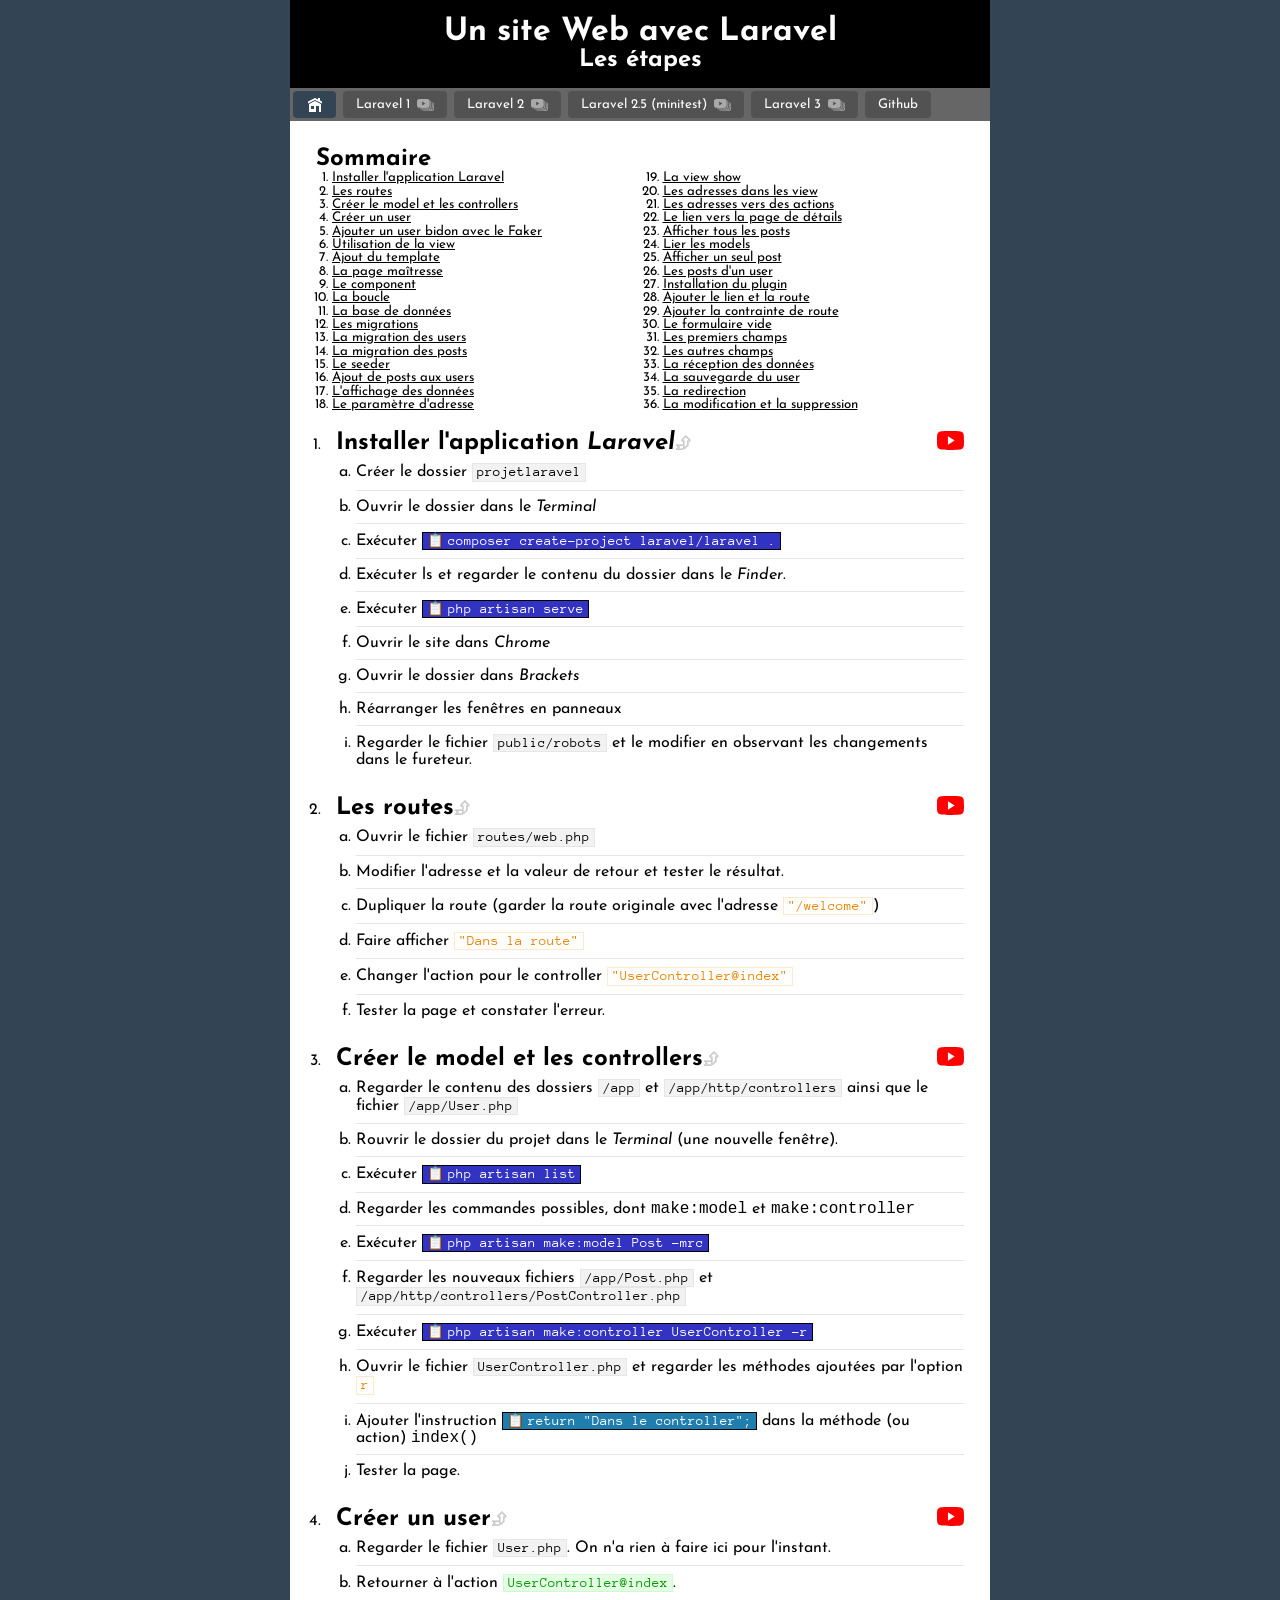
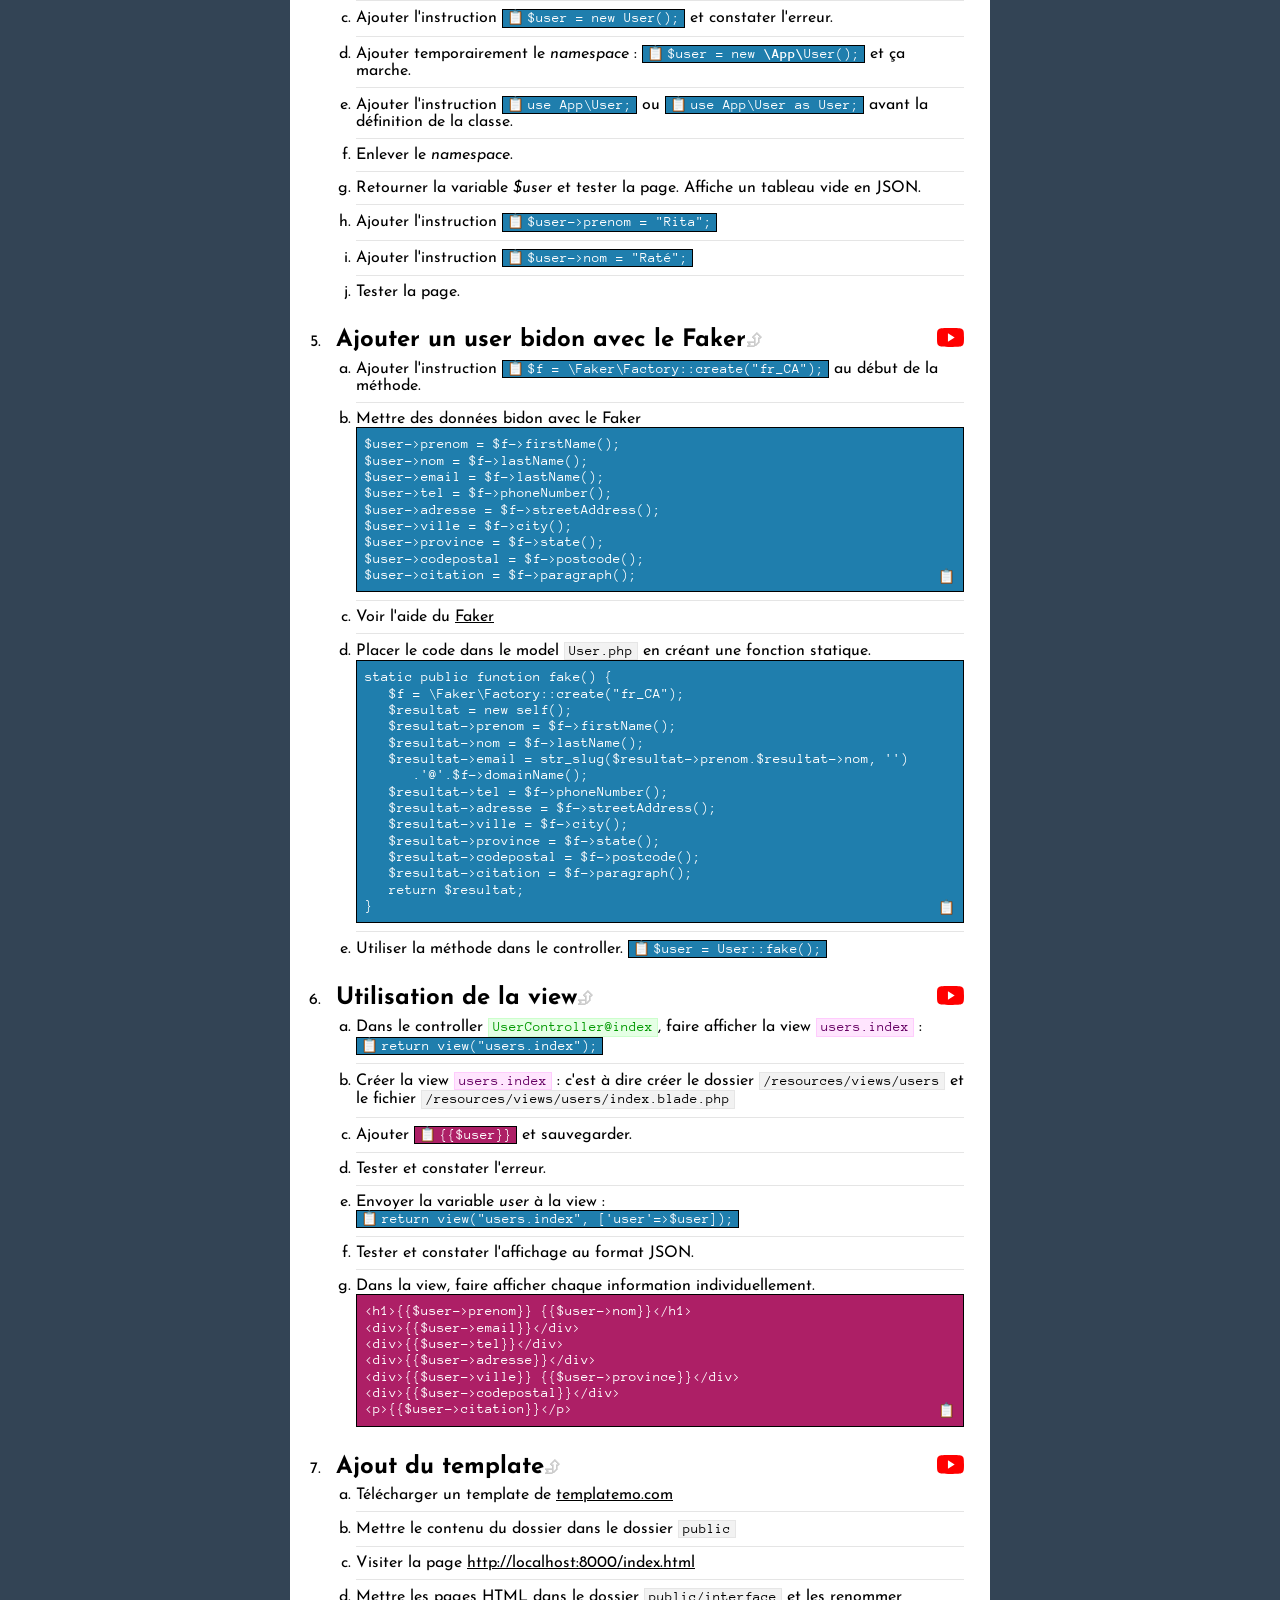
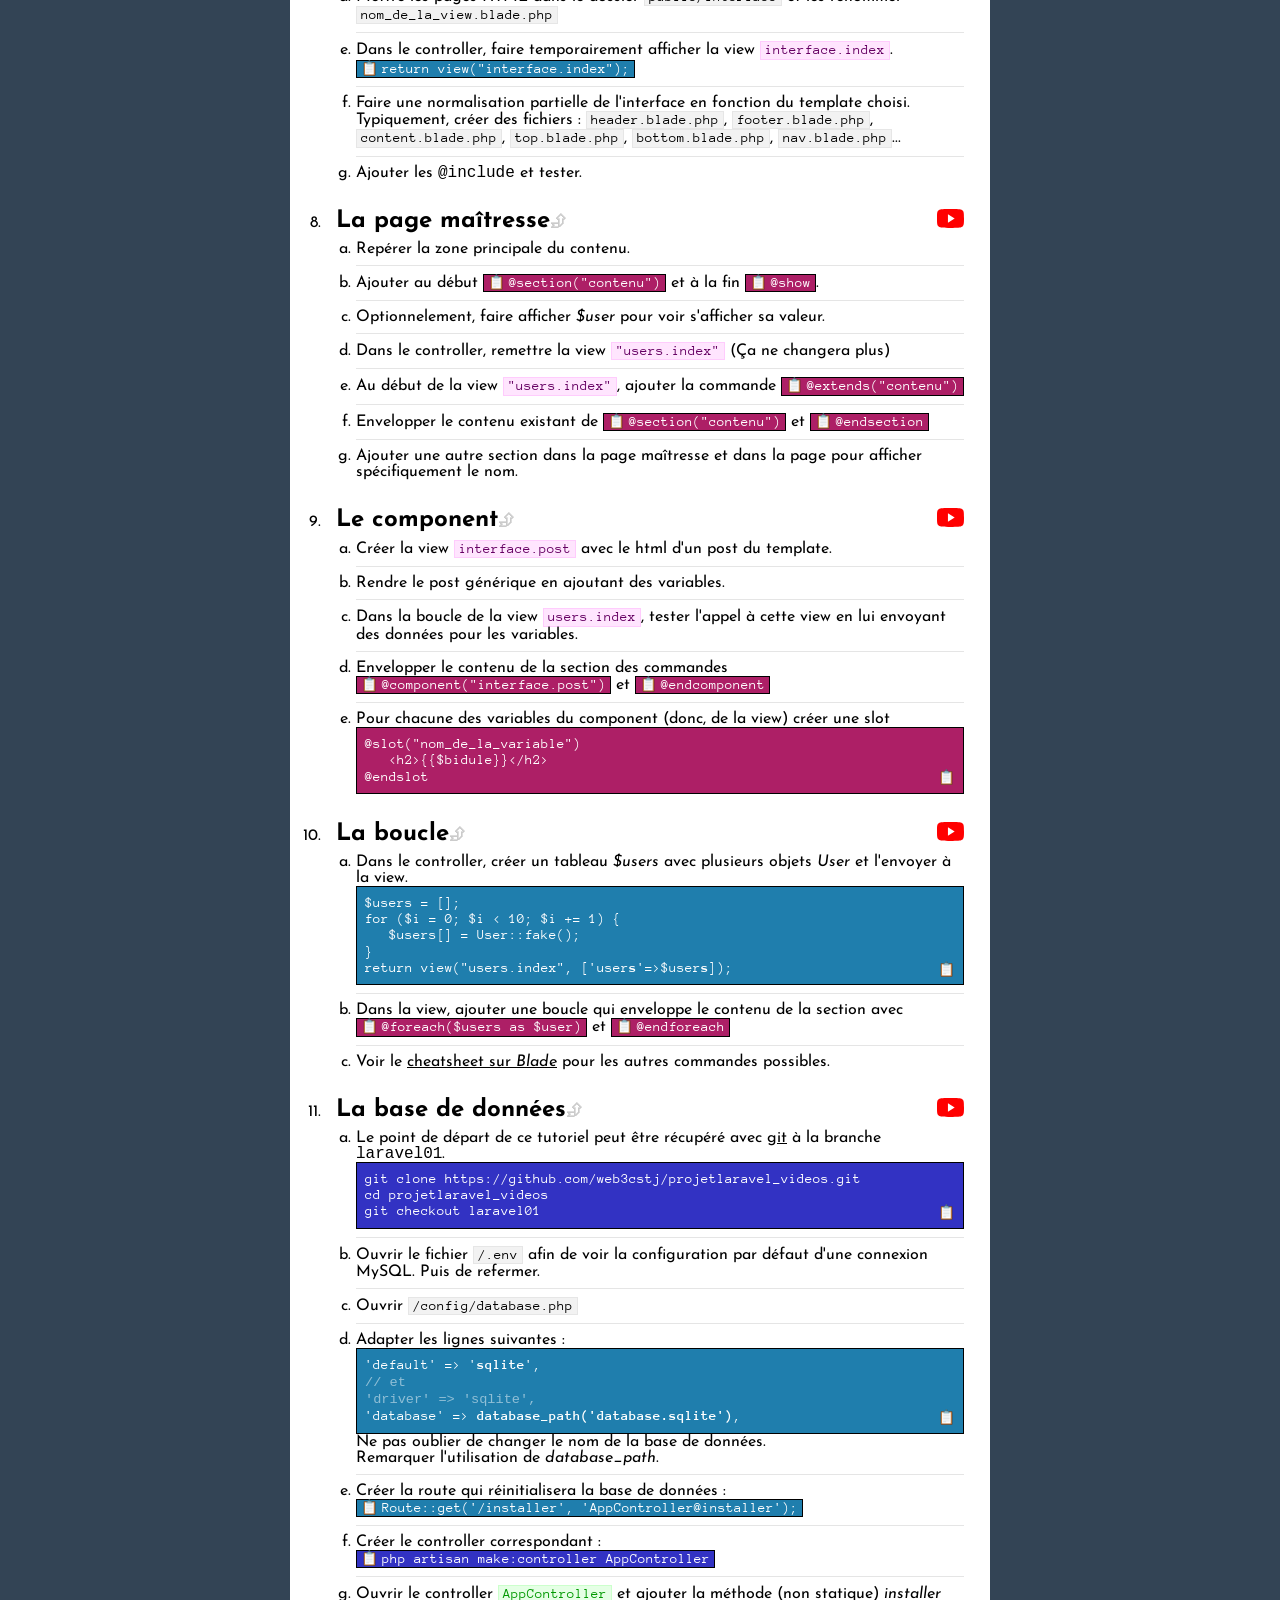
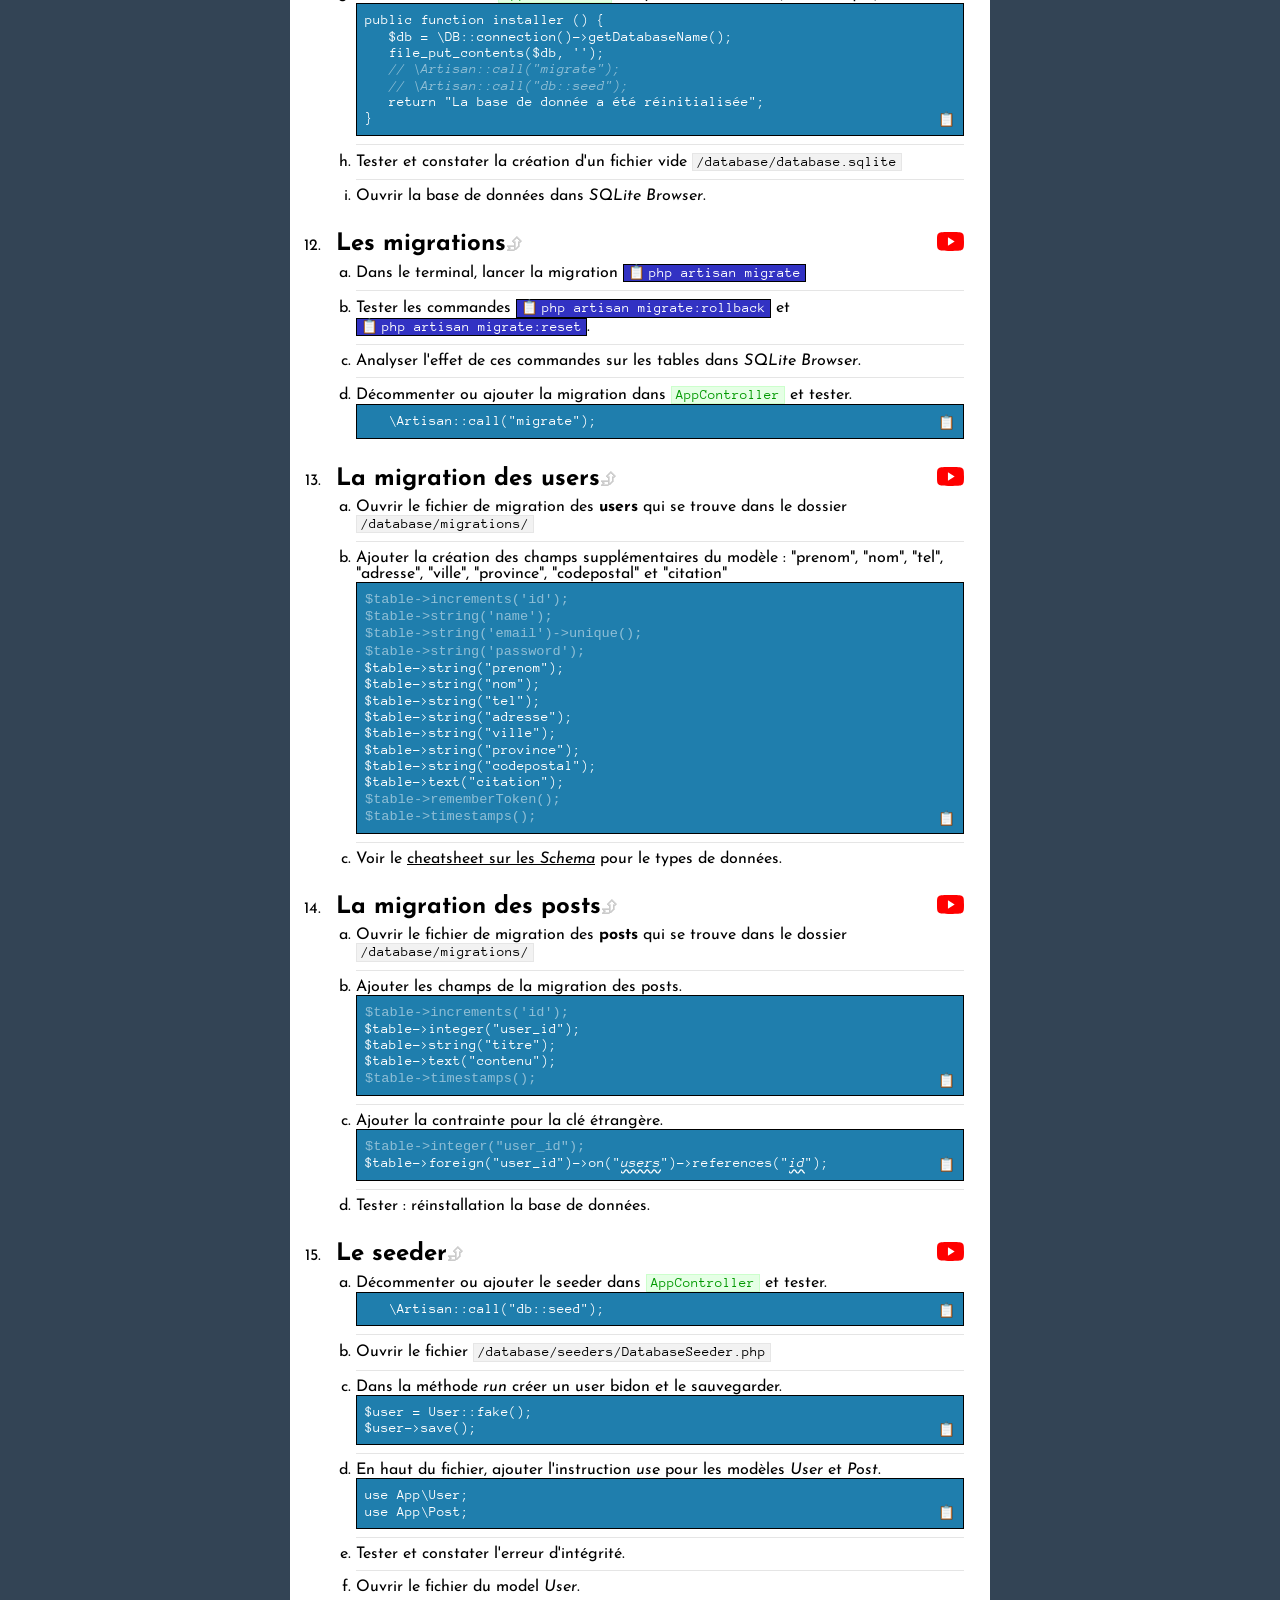
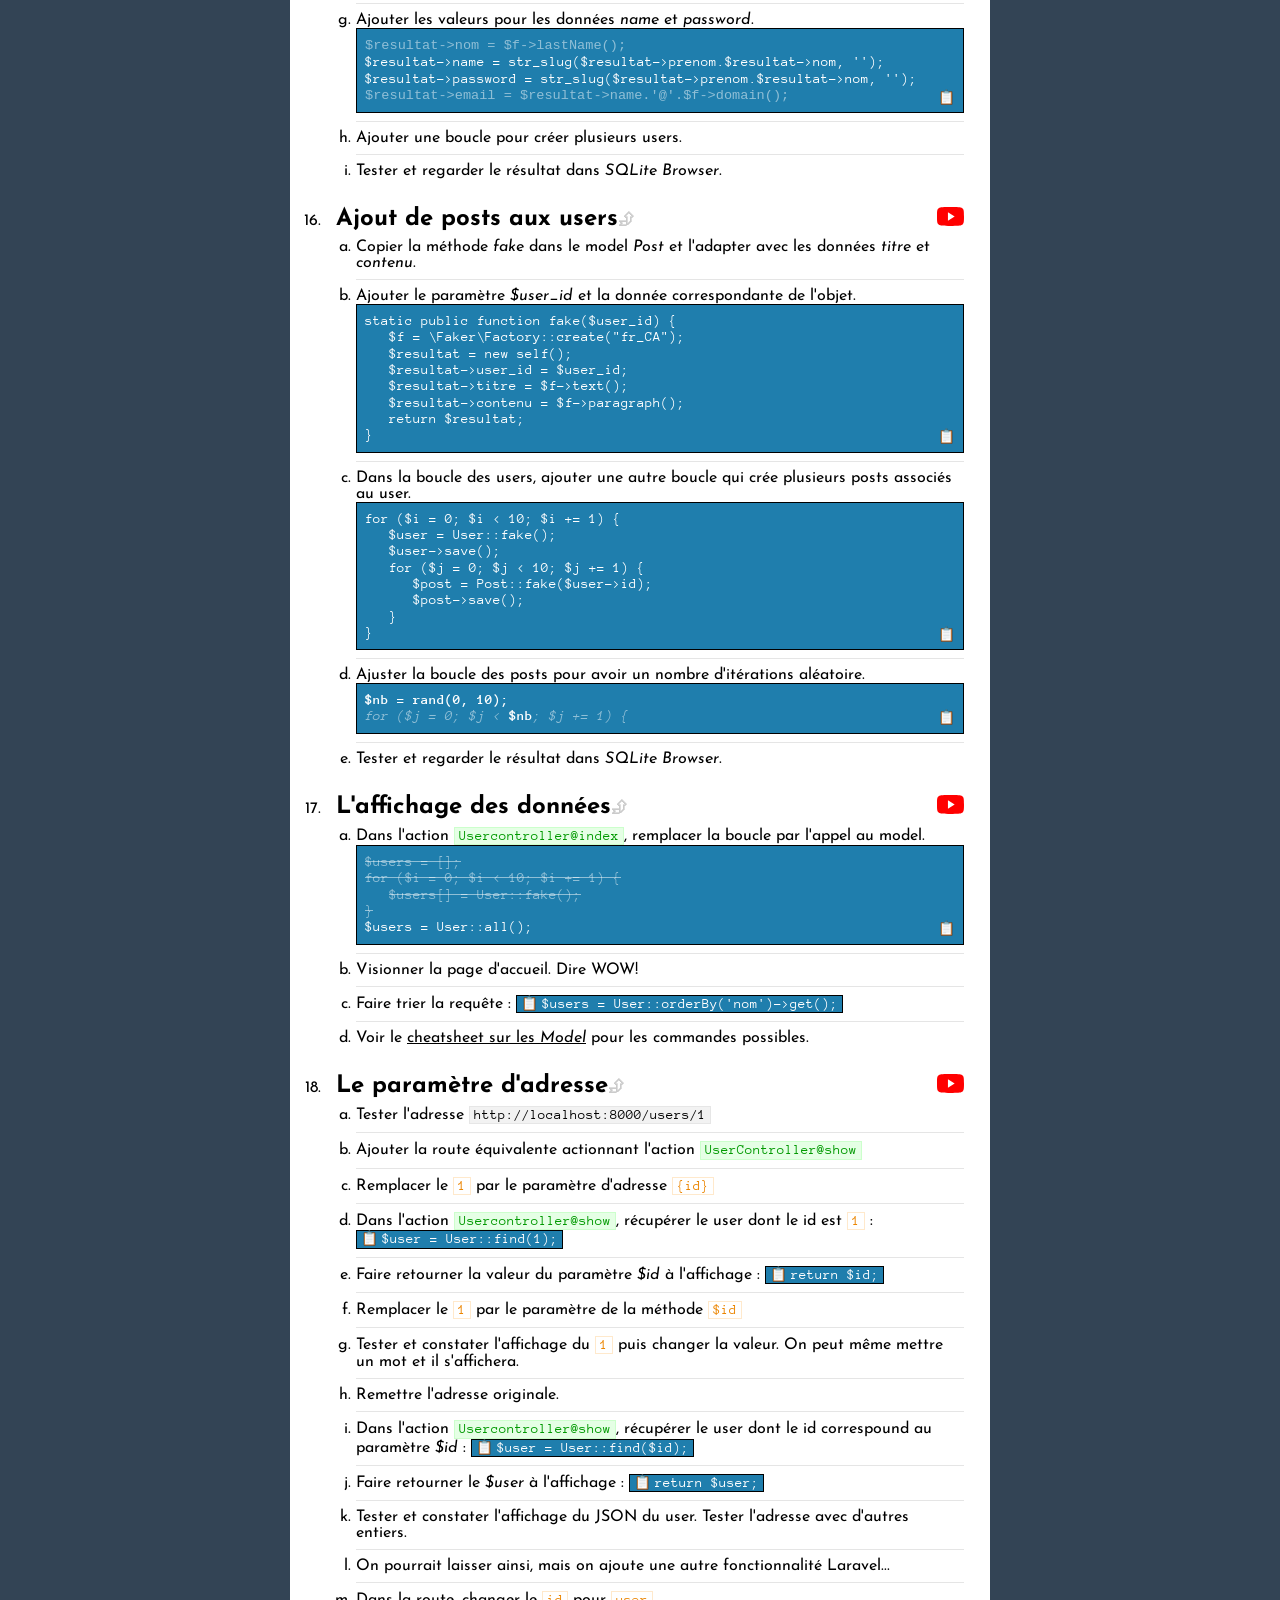
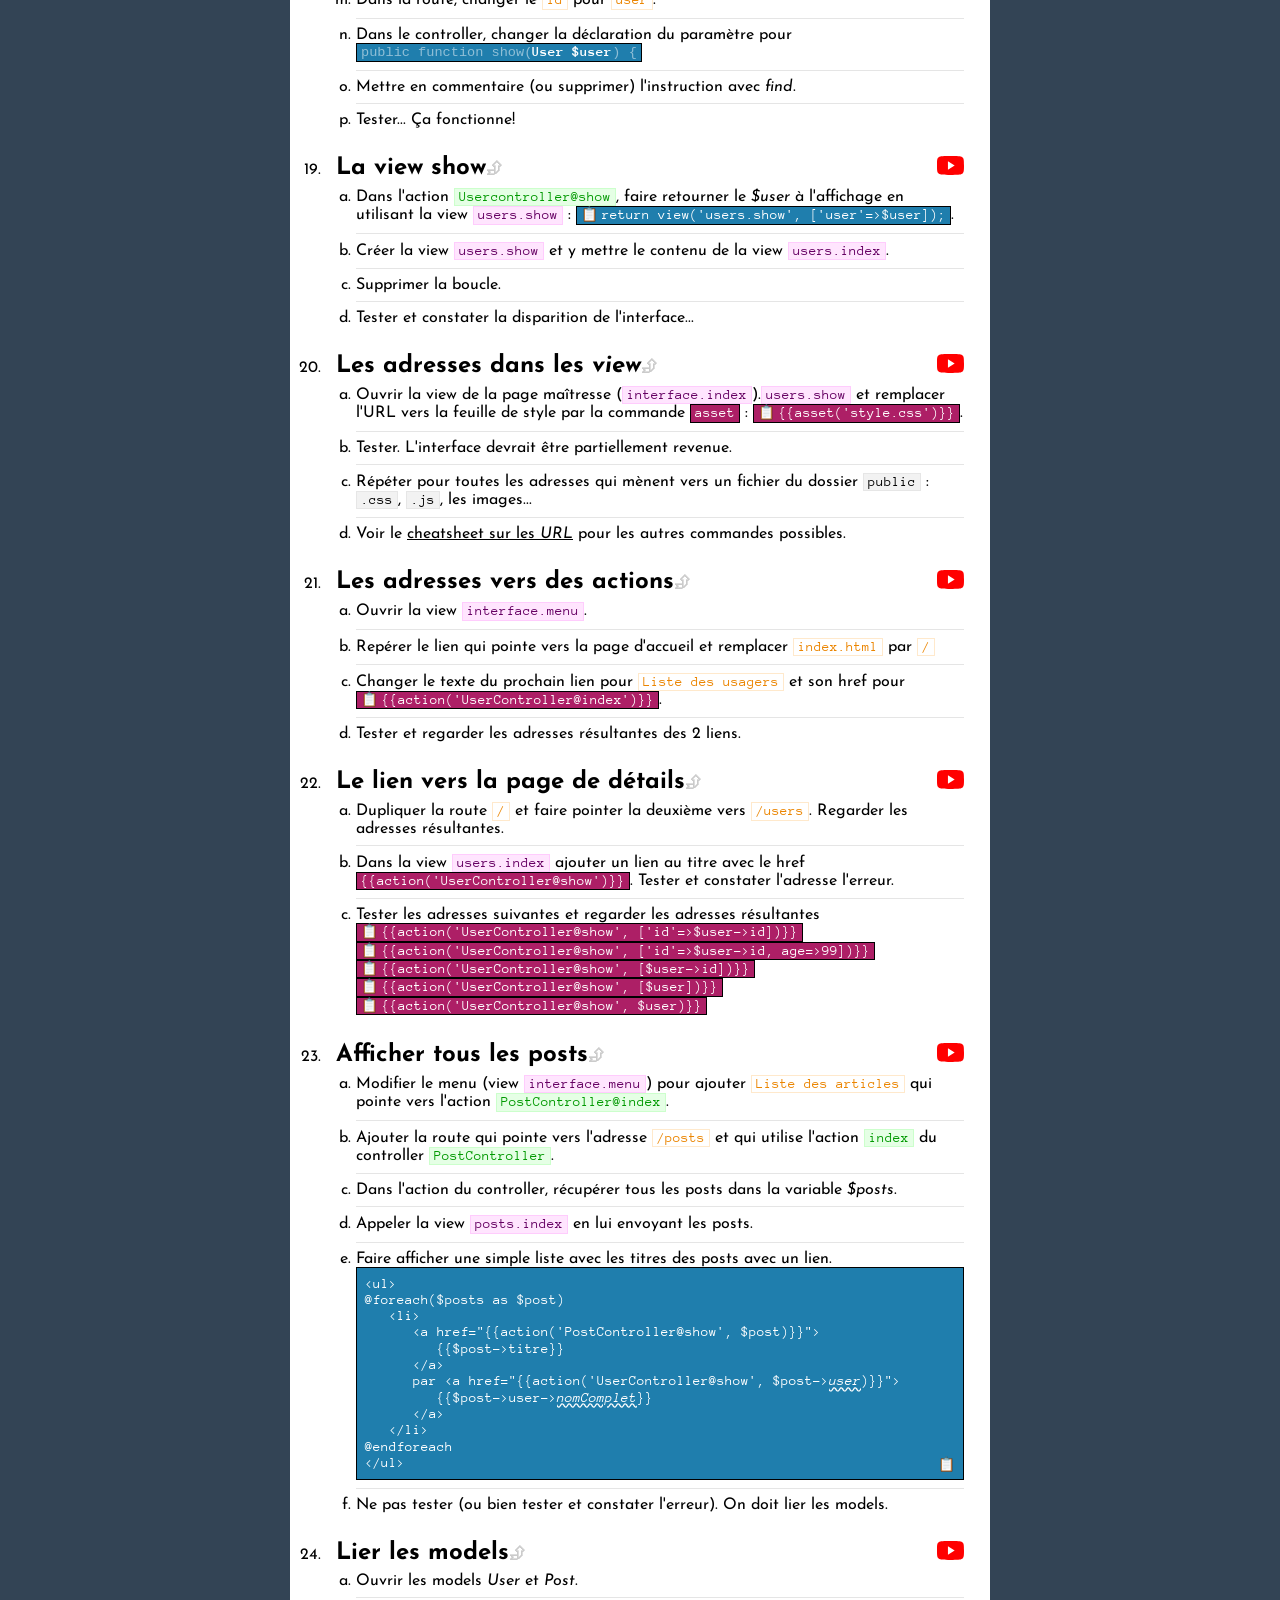
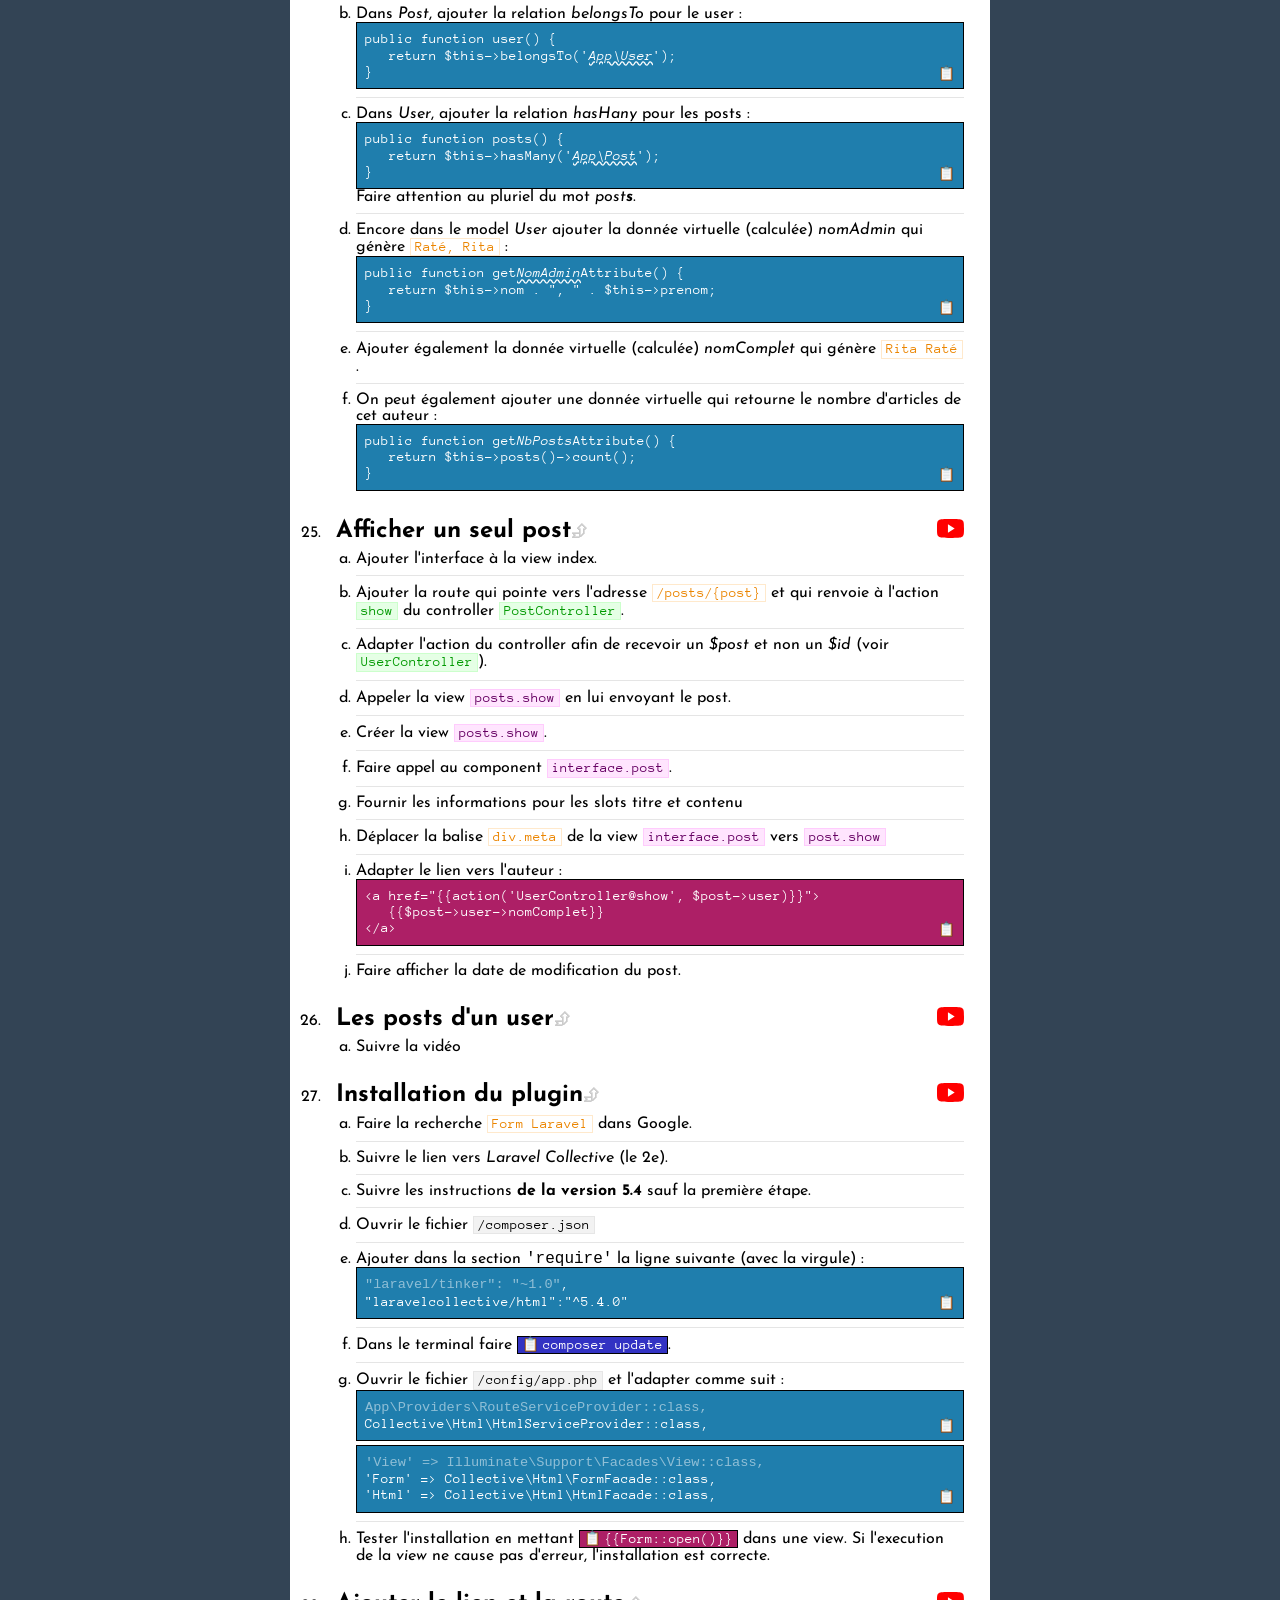
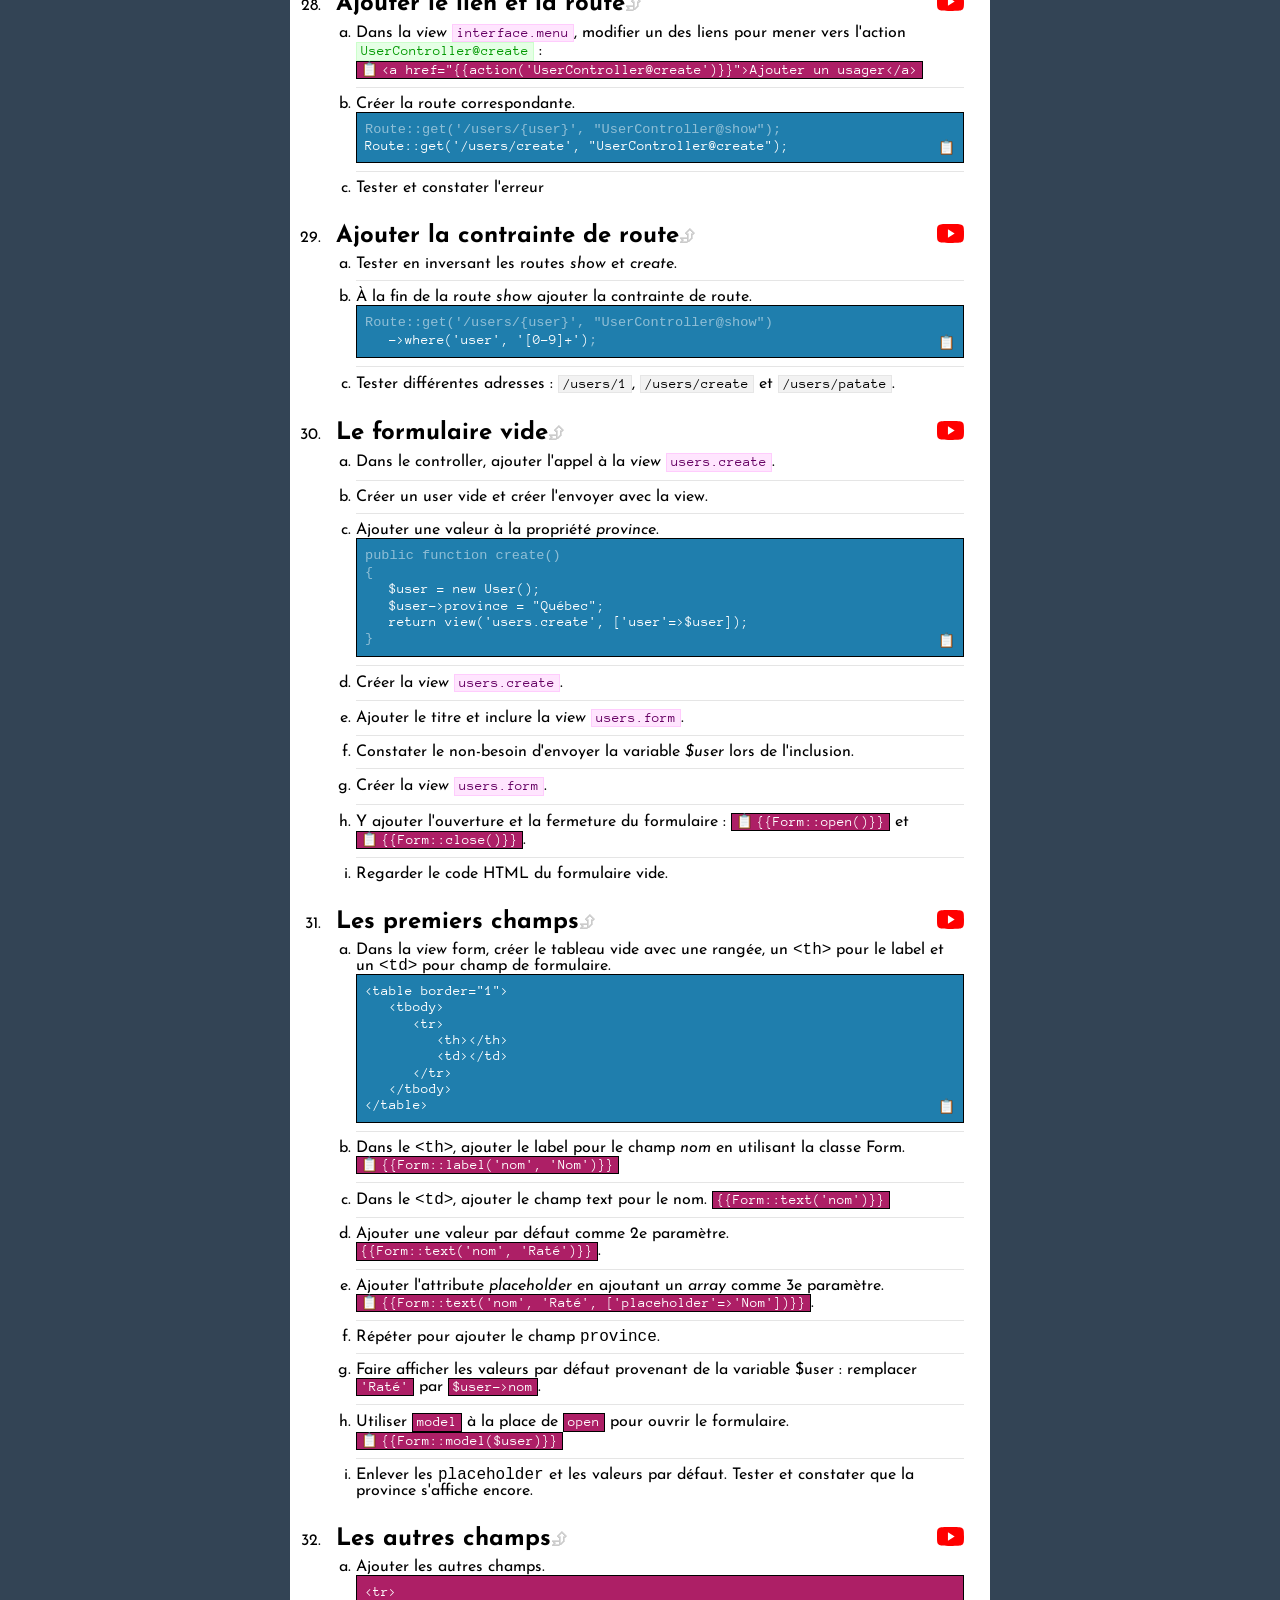
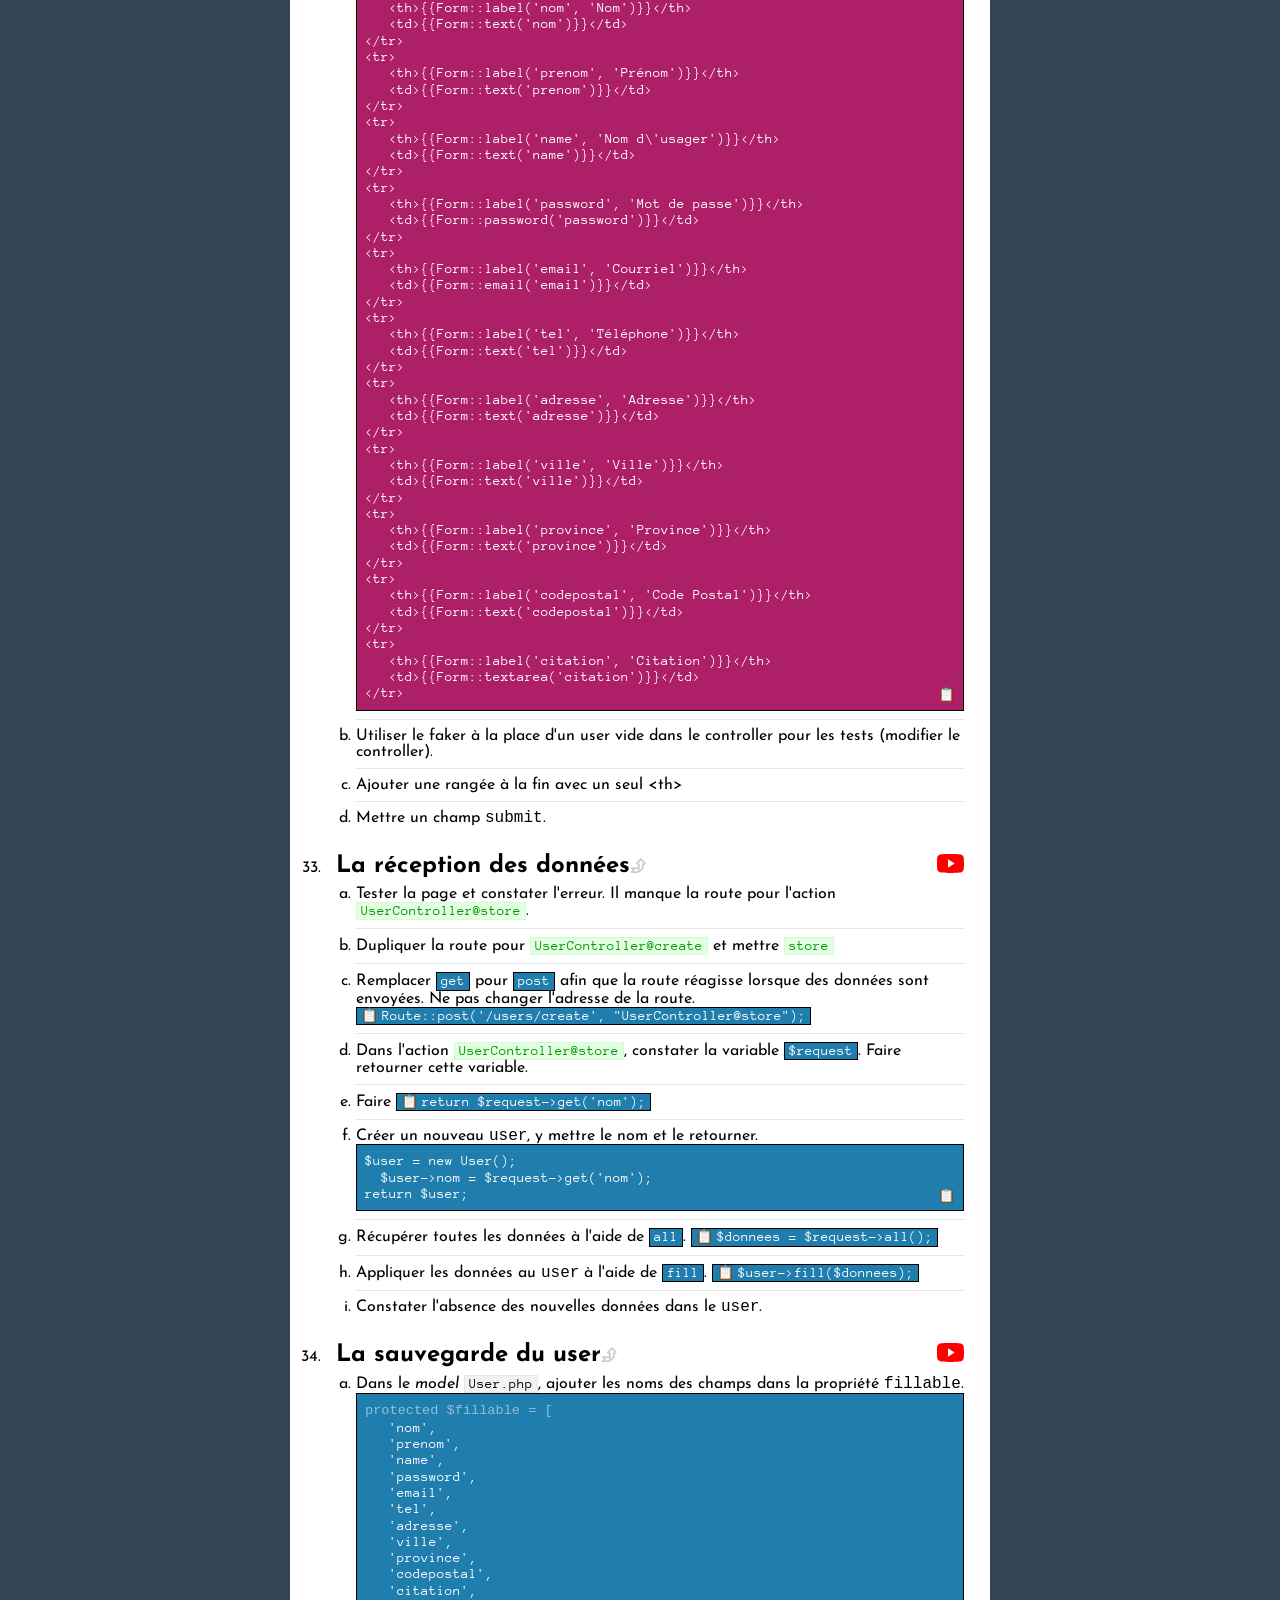
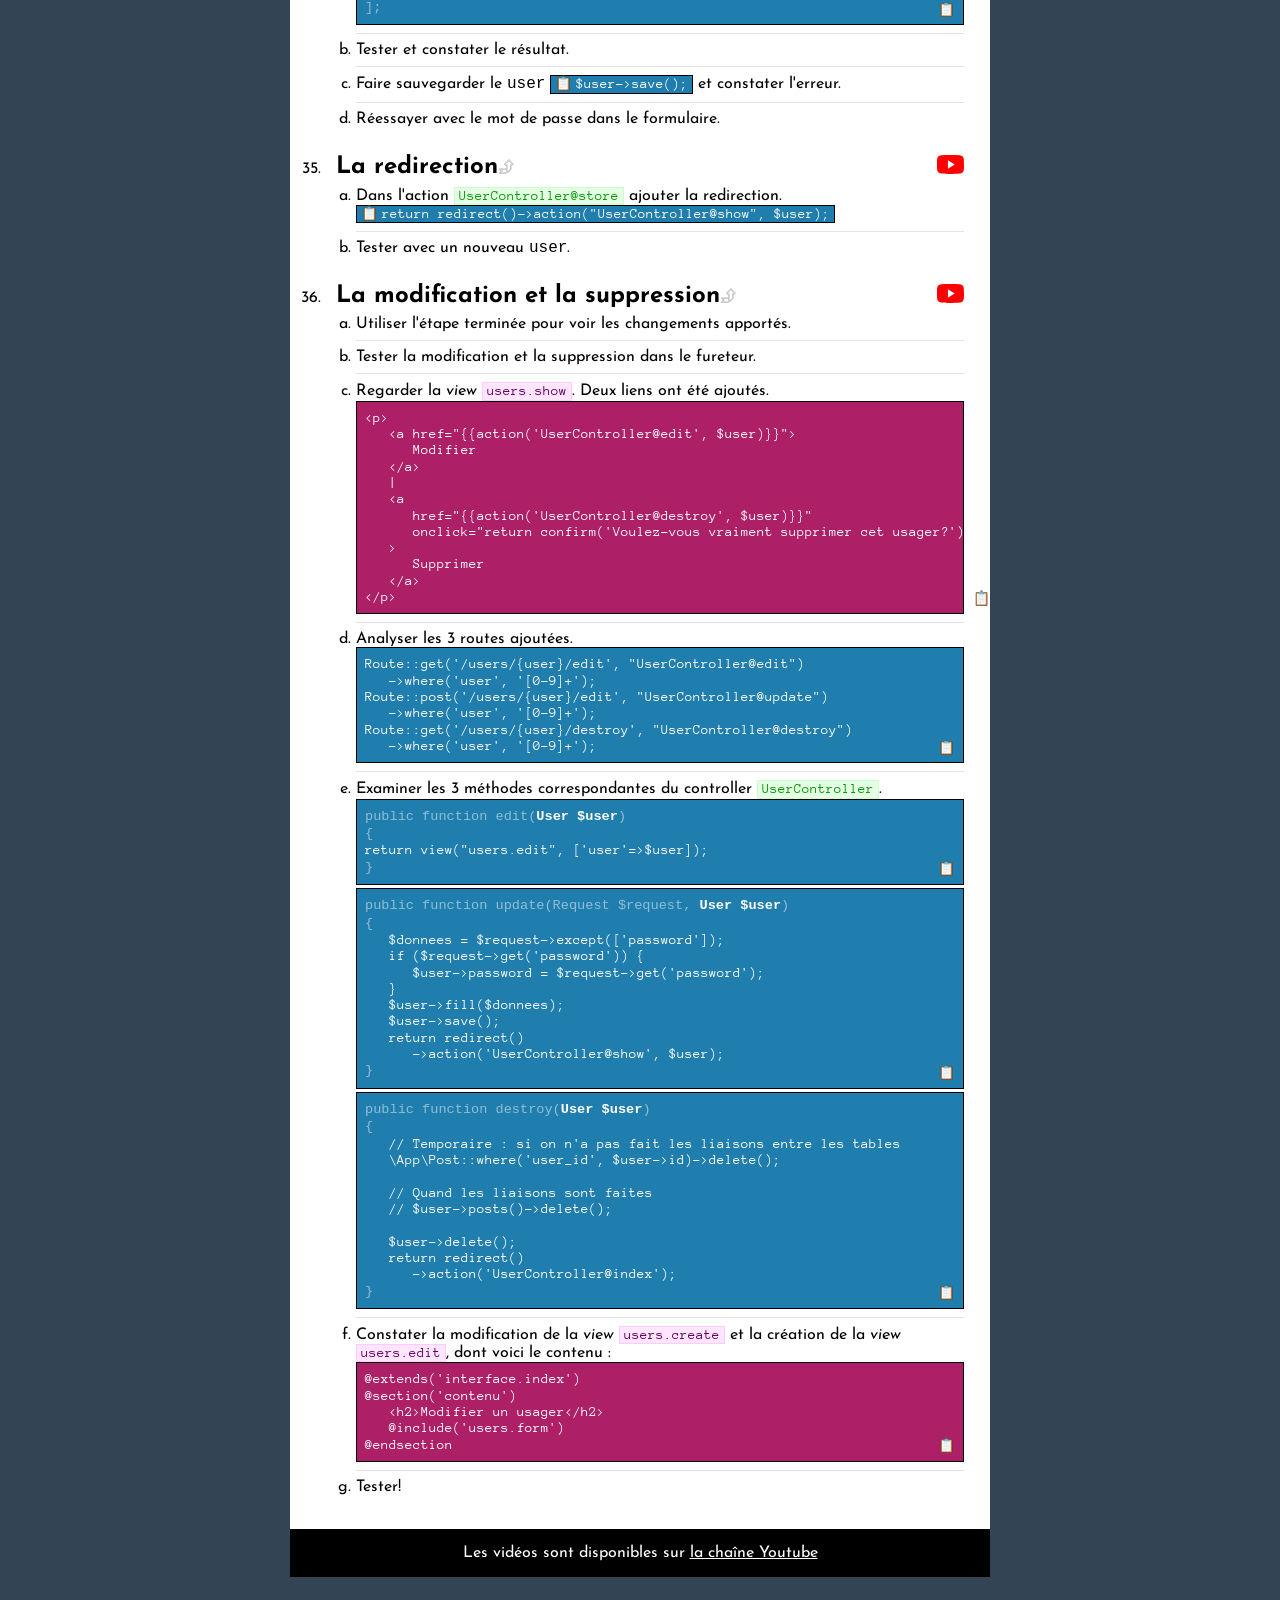
==== index.html @ 8f054da7 "Version originale 2019" ====
<!DOCTYPE html>
<html lang="fr">
<head>
	<meta charset="UTF-8"/>
	<link rel="stylesheet" href="etapes.css"/>
	<script src="etapes.js"></script>
	<title>Étapes</title>
</head>
<body>
	<div class="interface">
		<header>
		<h1>Un site Web avec Laravel</h1>
		<h2>Les étapes</h2>
		</header>
		<footer>Les vidéos sont disponibles sur <a href="https://www.youtube.com/channel/UCFWzWuHnqYOlBN2lJhBIGNg">la chaîne Youtube</a></footer>
<div class="body">
<ol>
<li class="ref"><a href="cours1.html">Laravel 1</a></li>
<li class="ref"><a href="cours2.html">Laravel 2</a></li>
<li class="ref"><a href="cours2.5.html">Laravel 2.5</a></li>
<li class="ref"><a href="cours3.html">Laravel 3</a></li>
</ol>
</div>
	</div>
</body>
</html>
---- etapes.css ----
/* Generated by less 2.5.1 */
@import url('https://fonts.googleapis.com/css?family=Josefin+Sans:400,400i,700,700i');
@import url('https://fonts.googleapis.com/css?family=Anonymous+Pro:400,700');
.module {
  display: flex;
  flex-direction: column;
  justify-content: space-between;
}
.module header {
  order: -1000;
}
.module header * {
  margin: 0;
  padding: 0;
}
.module footer {
  order: 1000;
}
.centrer {
  display: flex;
  justify-content: center;
  align-items: center;
  text-align: center;
}
@media all {
  html {
    height: 100%;
  }
  div.interface > nav {
    background-color: #666;
    color: white;
    font-size: smaller;
    order: -1000;
  }
  div.interface > nav ul {
    margin: 0;
    padding: 0;
    display: flex;
    list-style-type: none;
  }
  div.interface > nav li {
    margin: .25em;
    background-color: rgba(0, 0, 0, 0.2);
    border-radius: 4px;
    display: flex;
  }
  div.interface > nav li.courant {
    background-color: #345;
  }
  div.interface > nav a {
    display: flex;
    justify-content: center;
    align-items: center;
    text-align: center;
    color: inherit;
    text-decoration: none;
    height: 2em;
    padding: 0 .25em;
  }
  div.interface > nav a#mnu_videos::before {
    margin-right: .5ch;
    content: "☐";
  }
  div.interface > nav a:first-child {
    padding-left: 1em;
  }
  div.interface > nav a:last-child {
    padding-right: 1em;
  }
  div.interface > nav .playlist {
    opacity: .5;
  }
  div.interface > nav .playlist:hover {
    opacity: 1;
  }
  div.interface > nav .playlist img {
    height: 12px;
  }
  body {
    margin: 0;
    height: 100%;
    font: normal normal normal 16px/1 "Josefin Sans";
  }
  body.videos div.interface nav a#mnu_videos::before {
    content: "☑";
  }
  :target {
    background-color: #eee;
  }
  div.body {
    padding: 1em;
  }
  div.body nav {
    padding: 1ch;
  }
  div.body nav ol {
    font-size: smaller;
    column-count: 2;
    padding: 0;
  }
  div.body nav ol li {
    margin: 0;
    padding: 0;
    margin-left: 2ch;
  }
  :hover > a[href="#sommaire"] {
    opacity: 1;
  }
  a[href="#sommaire"] {
    color: #000000;
    opacity: .2;
    text-decoration: none;
    font-size: 1rem;
    transition: .3s;
  }
  div.interface {
    width: 70ch;
    min-height: 100%;
    margin: 0 auto;
  }
  div.interface > header,
  div.interface > footer {
    background-color: black;
    color: white;
    text-align: center;
    padding: 1em;
  }
  .boite {
    font: normal normal normal .85em/1.2 "Anonymous Pro";
    padding: 0 0.5ch;
    background-color: #f2f2f2;
    border: 1px solid #e6e6e6;
    white-space: nowrap;
    display: inline-block;
  }
  .view {
    font: normal normal normal .85em/1.2 "Anonymous Pro";
    padding: 0 0.5ch;
    background-color: #f2f2f2;
    border: 1px solid #e6e6e6;
    white-space: nowrap;
    display: inline-block;
    background-color: #ffe5fe;
    border-color: #ffccfd;
    color: #660063;
  }
  .controller {
    font: normal normal normal .85em/1.2 "Anonymous Pro";
    padding: 0 0.5ch;
    background-color: #f2f2f2;
    border: 1px solid #e6e6e6;
    white-space: nowrap;
    display: inline-block;
    background-color: #e5ffe5;
    border-color: #ccffcc;
    color: #009900;
  }
  .fichier {
    font: normal normal normal .85em/1.2 "Anonymous Pro";
    padding: 0 0.5ch;
    background-color: #f2f2f2;
    border: 1px solid #e6e6e6;
    white-space: nowrap;
    display: inline-block;
  }
  .string {
    font: normal normal normal .85em/1.2 "Anonymous Pro";
    padding: 0 0.5ch;
    background-color: #f2f2f2;
    border: 1px solid #e6e6e6;
    white-space: nowrap;
    display: inline-block;
    background-color: #ffffff;
    color: #eb8500;
    border-color: #ffe9cc;
  }
  ol,
  ul {
    margin: 0;
  }
  div.body > ol > li {
    padding: 1ch;
  }
  div.body iframe {
    display: block;
    margin: 0 auto;
    display: none;
  }
  div.body ol {
    padding-left: 2ch;
  }
  div.body li {
    padding: .5em 0;
  }
  div.body li p {
    margin: 0;
  }
  div.body > ol ol {
    list-style-type: lower-alpha;
  }
  div.body ol ol > li {
    page-break-inside: avoid;
  }
  div.body ol ol > li + li {
    border-top: 1px solid rgba(0, 0, 0, 0.1);
  }
  .copiable {
    position: relative;
  }
  .copiable .label {
    display: inline-block;
  }
  .copiable .icon {
    line-height: 1;
    cursor: pointer;
    opacity: 1;
    margin-right: .5ch;
    display: inline-block;
    transition: .3s;
    transform: scale(1);
    transform-origin: center;
    text-shadow: 0px 0px 0px #000000;
  }
  .copiable:hover .icon {
    opacity: 1;
    transform: scale(1.5);
    position: relative;
    z-index: 10000;
    text-shadow: 3px 5px 7px rgba(0, 0, 0, 0.4);
  }
  h2 {
    margin: 0;
  }
  .plie {
    opacity: .3;
    border-bottom: 2px dotted rgba(0, 0, 0, 0.3);
  }
  .plie ~ * {
    display: none;
  }
  .commande {
    font: normal normal normal .85em/1.2 "Anonymous Pro";
    padding: 0 0.5ch;
    background-color: #f2f2f2;
    border: 1px solid #e6e6e6;
    white-space: nowrap;
    display: inline-block;
    position: relative;
    background-color: #3232c3;
    border-color: #000000;
    color: #ffffff;
  }
  .commande .label {
    display: inline-block;
  }
  .commande .icon {
    line-height: 1;
    cursor: pointer;
    opacity: 1;
    margin-right: .5ch;
    display: inline-block;
    transition: .3s;
    transform: scale(1);
    transform-origin: center;
    text-shadow: 0px 0px 0px #000000;
  }
  .commande:hover .icon {
    opacity: 1;
    transform: scale(1.5);
    position: relative;
    z-index: 10000;
    text-shadow: 3px 5px 7px rgba(0, 0, 0, 0.4);
  }
  a[href^="https://youtu.be/"] {
    float: right;
  }
  a[href="https://youtu.be"],
  a[href="https://youtu.be/"] {
    opacity: .2;
    filter: grayscale(100%);
    pointer-events: none;
  }
  .bloccode em,
  .php em,
  .blade em,
  .bloccode samp,
  .php samp,
  .blade samp,
  .bloccode del,
  .php del,
  .blade del {
    color: rgba(255, 255, 255, 0.5);
  }
  .bloccode em b,
  .php em b,
  .blade em b,
  .bloccode samp b,
  .php samp b,
  .blade samp b,
  .bloccode del b,
  .php del b,
  .blade del b,
  .bloccode em em,
  .php em em,
  .blade em em,
  .bloccode samp em,
  .php samp em,
  .blade samp em,
  .bloccode del em,
  .php del em,
  .blade del em {
    color: white;
  }
  div.bloccode {
    display: flex;
    align-items: flex-end;
    flex-direction: row;
    justify-content: space-between;
    padding: 1ch;
  }
  div.bloccode .label > * {
    white-space: pre;
  }
  div.bloccode .icon {
    margin: 0;
    order: 1000;
  }
  div.bloccode .tag {
    right: 0;
    left: auto;
  }
  div.bloccode + div.bloccode {
    margin-top: .25em;
  }
  a {
    color: inherit;
  }
  .php {
    font: normal normal normal .85em/1.2 "Anonymous Pro";
    padding: 0 0.5ch;
    background-color: #f2f2f2;
    border: 1px solid #e6e6e6;
    white-space: nowrap;
    display: inline-block;
    position: relative;
    background-color: #1f7ead;
    border-color: #000000;
    color: #ffffff;
  }
  .php .label {
    display: inline-block;
  }
  .php .icon {
    line-height: 1;
    cursor: pointer;
    opacity: 1;
    margin-right: .5ch;
    display: inline-block;
    transition: .3s;
    transform: scale(1);
    transform-origin: center;
    text-shadow: 0px 0px 0px #000000;
  }
  .php:hover .icon {
    opacity: 1;
    transform: scale(1.5);
    position: relative;
    z-index: 10000;
    text-shadow: 3px 5px 7px rgba(0, 0, 0, 0.4);
  }
  .blade {
    font: normal normal normal .85em/1.2 "Anonymous Pro";
    padding: 0 0.5ch;
    background-color: #f2f2f2;
    border: 1px solid #e6e6e6;
    white-space: nowrap;
    display: inline-block;
    position: relative;
    background-color: #ad1f66;
    border-color: #000000;
    color: #ffffff;
  }
  .blade .label {
    display: inline-block;
  }
  .blade .icon {
    line-height: 1;
    cursor: pointer;
    opacity: 1;
    margin-right: .5ch;
    display: inline-block;
    transition: .3s;
    transform: scale(1);
    transform-origin: center;
    text-shadow: 0px 0px 0px #000000;
  }
  .blade:hover .icon {
    opacity: 1;
    transform: scale(1.5);
    position: relative;
    z-index: 10000;
    text-shadow: 3px 5px 7px rgba(0, 0, 0, 0.4);
  }
  .tag {
    position: absolute;
    z-index: 1000;
    background-color: red;
    border: 1px solid white;
    border-radius: 100%;
    color: white;
    font-weight: bold;
    padding: .2ch 1ch;
    transform: rotate(10deg);
    left: 0;
    box-shadow: 1px 1px black;
    font-size: .8em;
    transition-delay: .5s;
    text-align: right;
  }
  .bloccode:hover [data-definition]:hover:before {
    opacity: 1;
    visibility: visible;
    transform: scale(1);
    transition-delay: .5s;
    transition-duration: 0s, .2s, .2s;
  }
  [data-definition] {
    text-decoration: underline wavy;
    position: relative;
    cursor: help;
  }
  [data-definition]:before {
    visibility: hidden;
    opacity: 0;
    transform: scale(0);
    content: attr(data-definition);
    background-color: #f0ffff;
    border: 2px solid #40bfbf;
    color: black;
    position: absolute;
    width: 20ch;
    font-family: serif;
    padding: .25em .4em;
    display: inline-flex;
    align-items: center;
    justify-content: center;
    text-align: center;
    white-space: normal;
    bottom: 100%;
    border-radius: .75em .75em .75em 0;
    box-shadow: 1px 1px 5px rgba(0, 0, 0, 0.5), 1px 1px rgba(0, 0, 0, 0.5) inset;
    transform-origin: left bottom;
    transition-property: visibility, opacity, transform;
    transition-delay: 0s;
    transition-duration: 1s, 1s, 1s;
  }
  .youtube {
    text-decoration: none;
    font-size: smaller;
    color: rgba(0, 0, 0, 0.5);
  }
  .youtube > span {
    font-size: 1rem;
  }
}
@media screen {
  body {
    background-color: #345;
    color: white;
  }
  body.videos div.body iframe {
    display: block;
  }
  div.interface {
    display: flex;
    flex-direction: column;
    justify-content: space-between;
    background-color: white;
    color: black;
  }
  div.interface header {
    order: -1000;
  }
  div.interface header * {
    margin: 0;
    padding: 0;
  }
  div.interface footer {
    order: 1000;
  }
  .youtube > span {
    display: none;
  }
}
@media screen and (max-width: 800px) {
  div.interface {
    width: 50ch;
  }
  div.bloccode .label > * {
    white-space: normal !important;
  }
}
@media print {
  @page {
    size: 8.5in 11in;
    margin: .5in;
  }
  div.interface > footer {
    display: none;
  }
  nav {
    display: none;
  }
  .youtube > img {
    display: none;
  }
  .bloccode,
  .commande,
  .string,
  .php,
  .view,
  .blade,
  .controller {
    background-color: transparent;
    color: black;
    border-color: #e6e6e6;
  }
  div.bloccode {
    padding-left: 3ch;
  }
  .copiable .icon {
    display: none;
  }
  div.body ol ol li {
    border: none !important;
    margin-top: 0;
    margin-bottom: 0;
    padding-top: 0;
    padding-bottom: 0;
  }
  div.body .bloccode dfn {
    text-decoration: none;
    font-style: normal;
  }
}
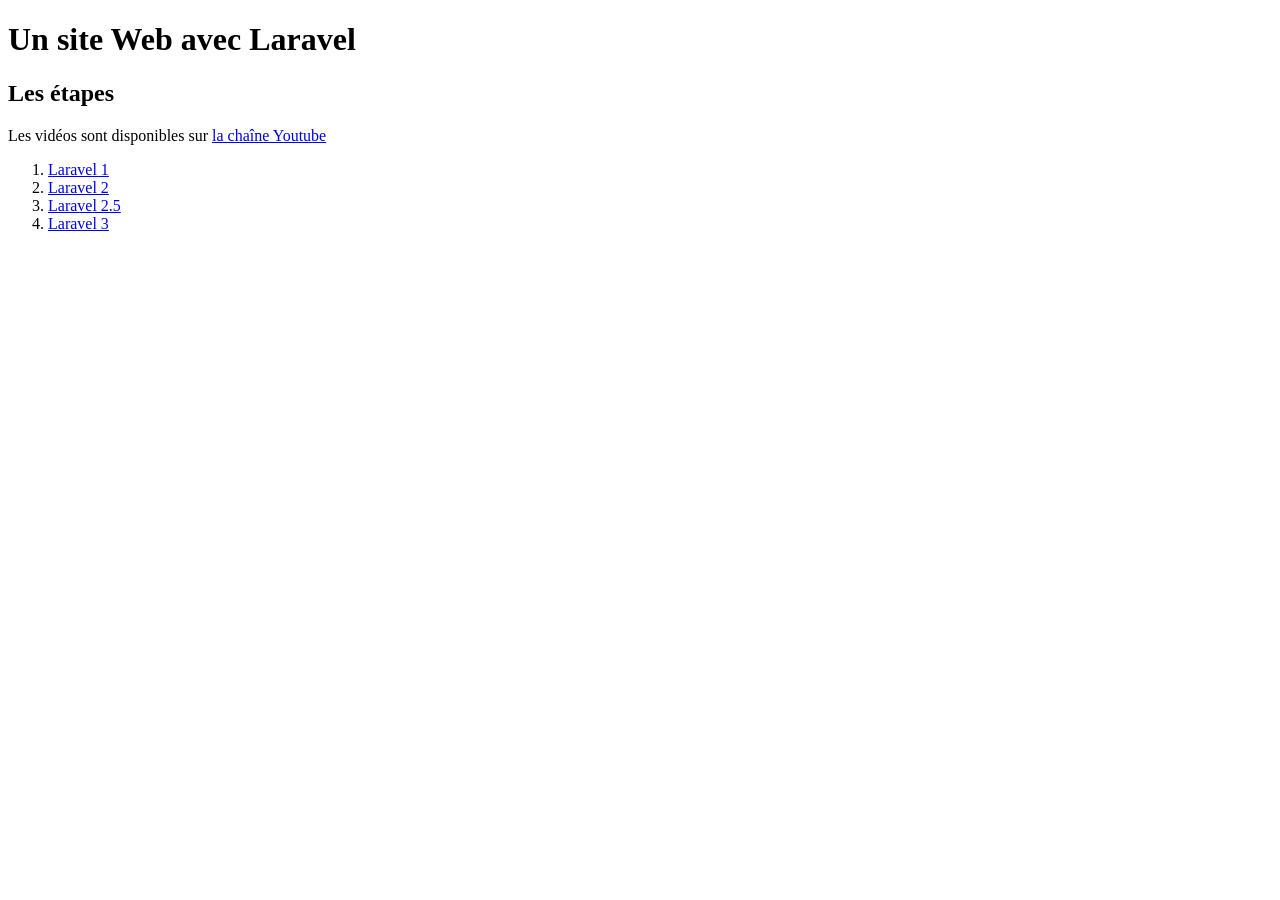
==== commit 807c98c0: "Version originale transférée sur tuteos" ====
--- a/index.html
+++ b/index.html
@@ -2,8 +2,7 @@
 <html lang="fr">
 <head>
 	<meta charset="UTF-8"/>
-	<link rel="stylesheet" href="etapes.css"/>
-	<script src="etapes.js"></script>
+	<script src="https://bobanum.github.io/tuteos/src/tuteos.js"></script>
 	<title>Étapes</title>
 </head>
 <body>
